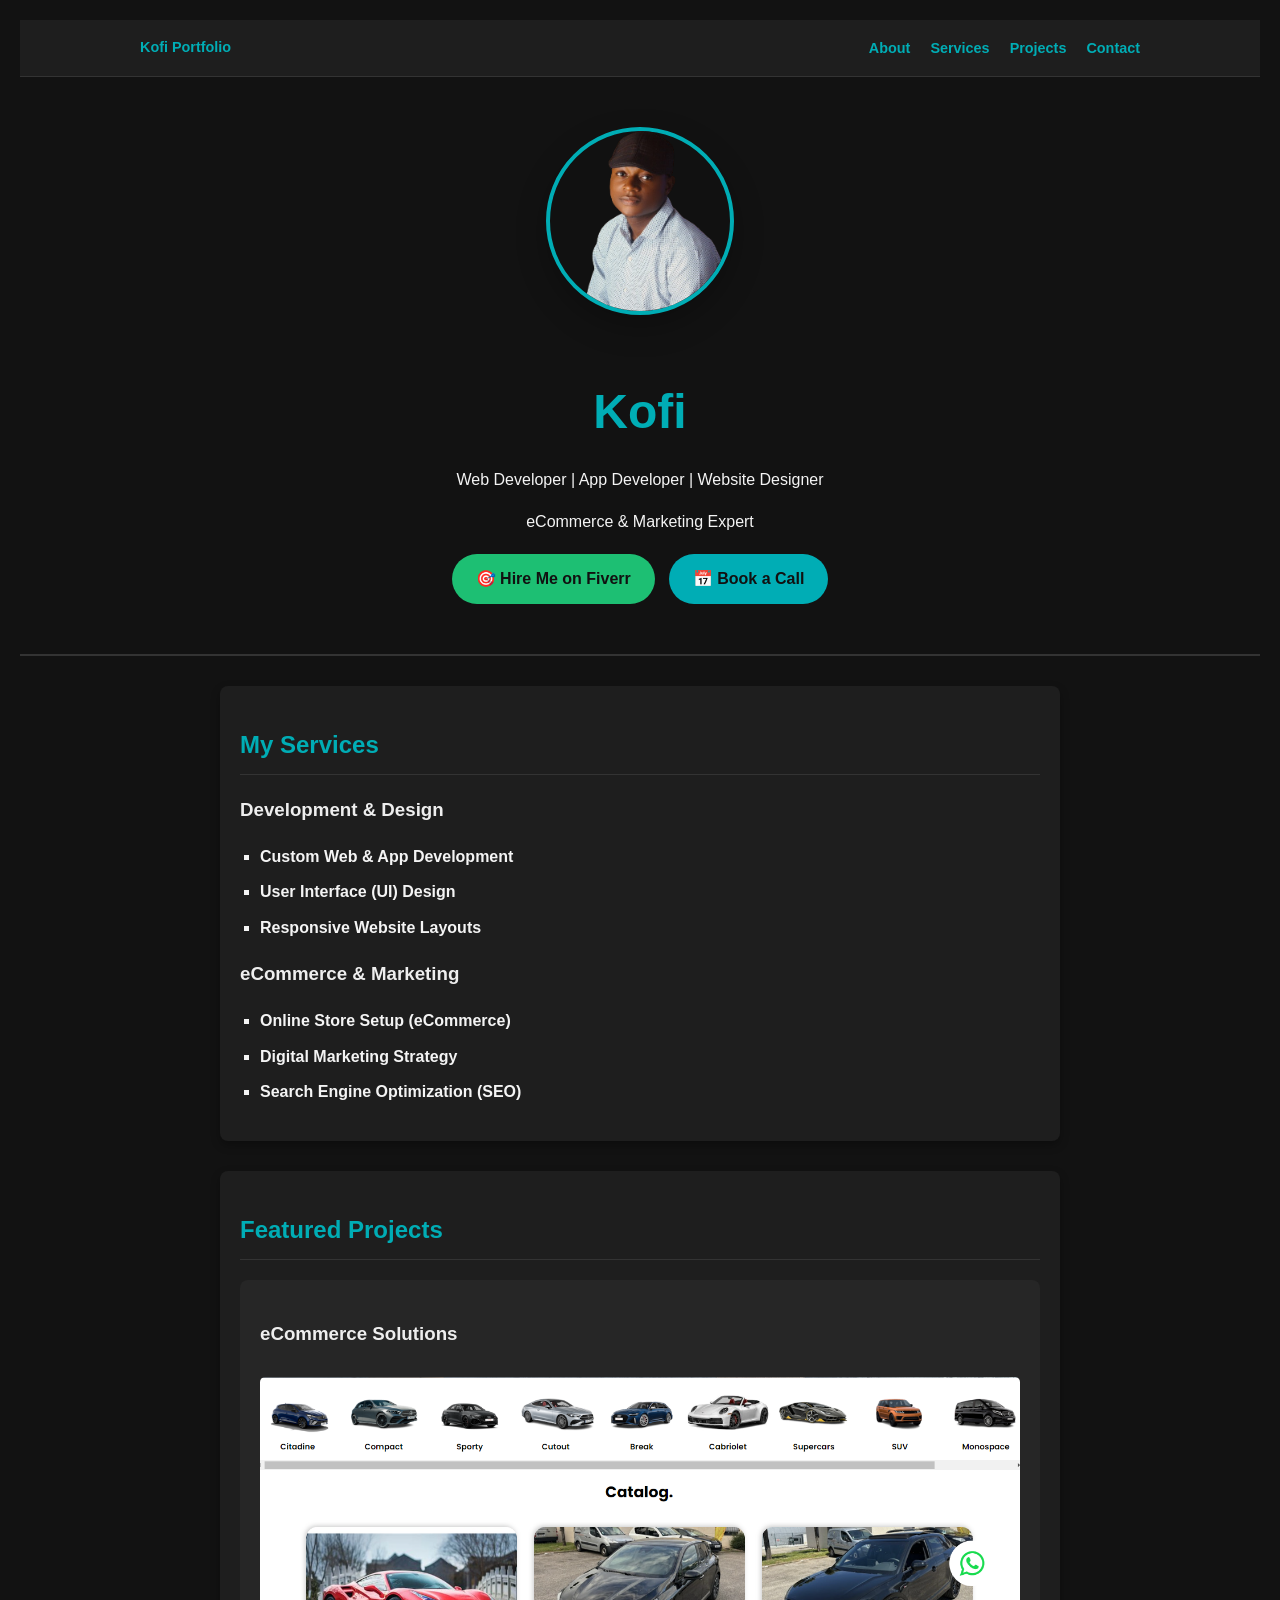
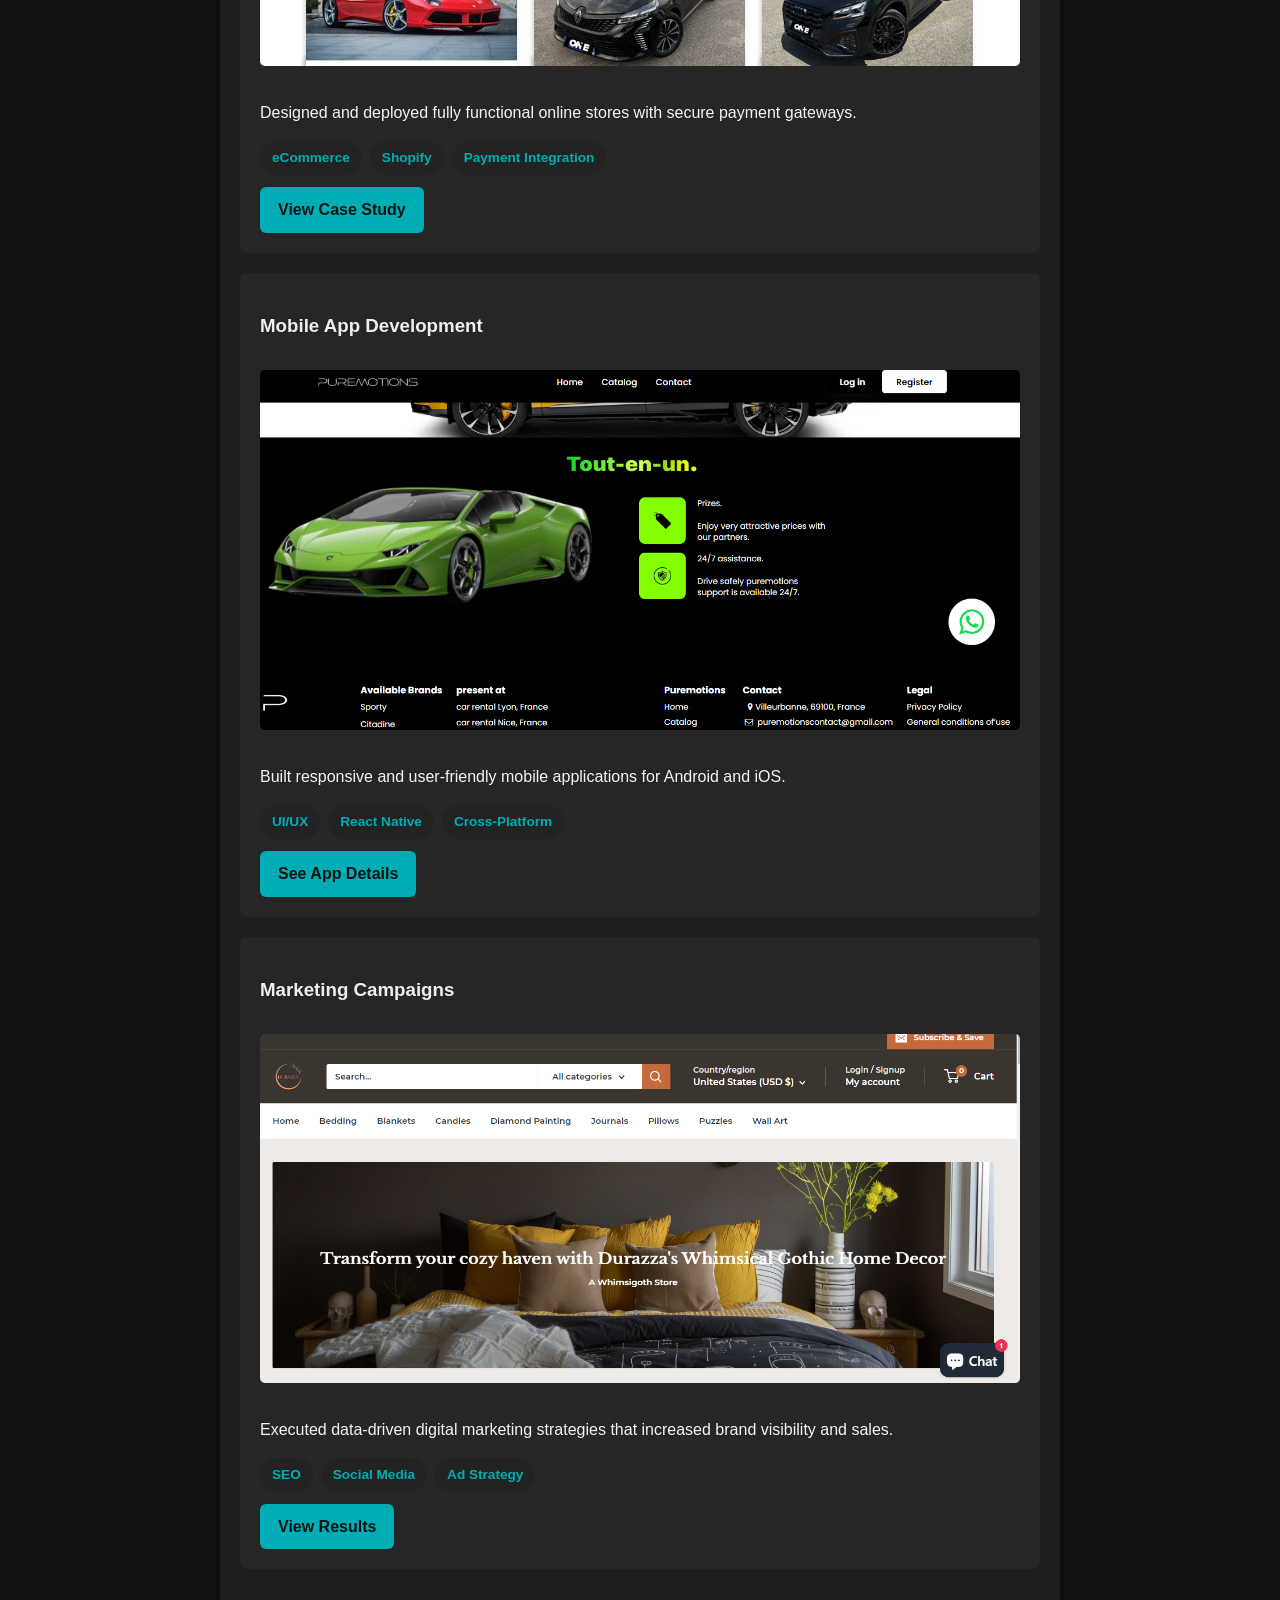
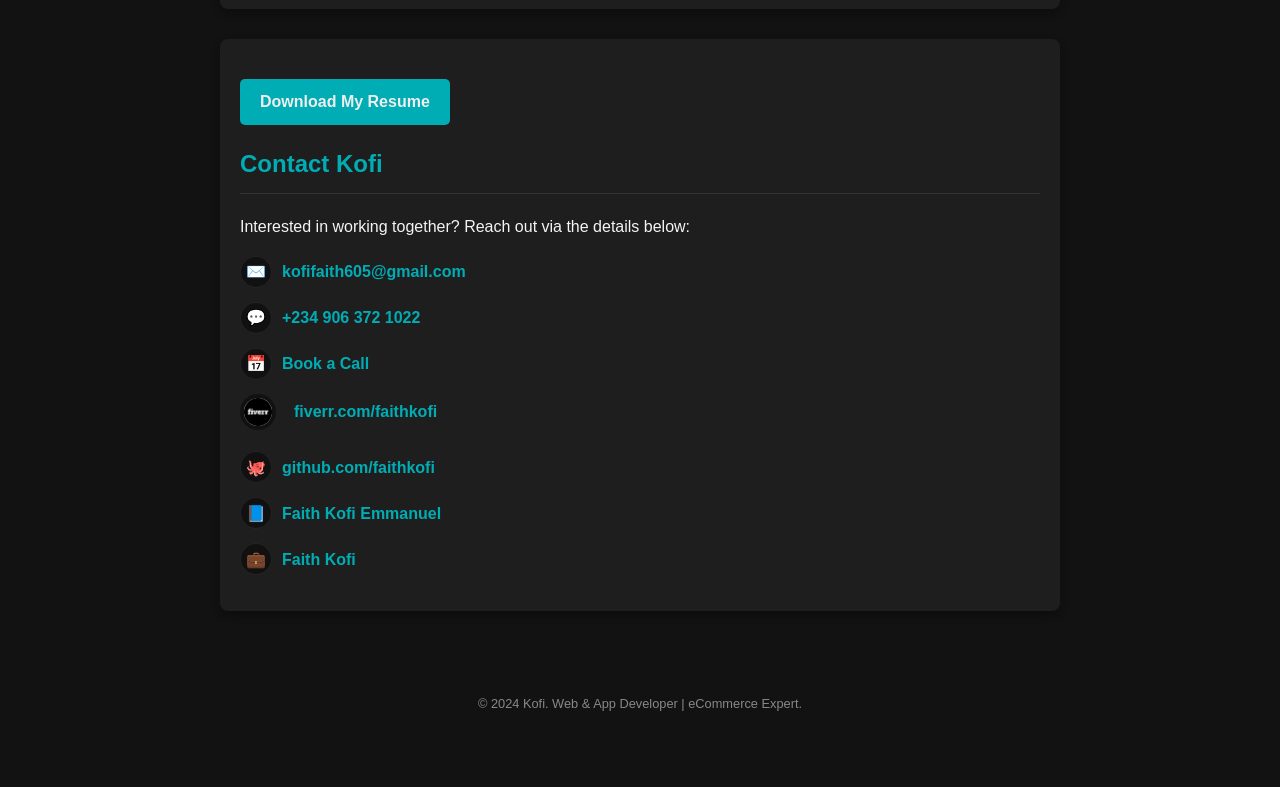
==== index.html @ effed1e2 "Initial commit" ====
<!DOCTYPE html>
<html lang="en">
<head>
    <meta name="viewport" content="width=device-width, initial-scale=1.0">

    <link rel="stylesheet" href="style.css">

    <meta charset="UTF-8">
    <title>Kofi | Portfolio</title>
</head>
<body>
<nav>
    <div class="nav-container">
        <a href="#">Kofi Portfolio</a>
        <ul>
            <li><a href="about.html">About</a></li>
            <li><a href="#services">Services</a></li>
            <li><a href="#projects">Projects</a></li>
            <li><a href="#contact">Contact</a></li>
        </ul>
    </div>
</nav>

<header>
    <img src="kofi.jpg" alt="Kofi" class="profile-pic">
    <h1>Kofi</h1>
    <p>Web Developer | App Developer | Website Designer</p>
    <p>eCommerce & Marketing Expert</p>
    <div class="header-actions">
        <a href="https://fiverr.com/faithkofi" target="_blank" rel="noreferrer noopener" class="fiverr-badge">🎯 Hire Me on Fiverr</a>
        <a href="https://calendar.app.google/DiMwACK4RCLYakD48" target="_blank" rel="noreferrer noopener" class="calendar-btn">📅 Book a Call</a>
    </div>
</header>

<section id="services">
    <h2>My Services</h2>
    <div>
        <h3>Development & Design</h3>
        <ul>
            <li>Custom Web & App Development</li>
            <li>User Interface (UI) Design</li>
            <li>Responsive Website Layouts</li>
        </ul>
    </div>
    <div>
        <h3>eCommerce & Marketing</h3>
        <ul>
            <li>Online Store Setup (eCommerce)</li>
            <li>Digital Marketing Strategy</li>
            <li>Search Engine Optimization (SEO)</li>
        </ul>
    </div>
</section>

<section id="projects">
    <h2>Featured Projects</h2>
    <div class="project-card">
        <h3>eCommerce Solutions</h3>
        <img src="my-portfolio-folder/ecommerce-solutions.png" alt="eCommerce project" class="project-img">
        <p>Designed and deployed fully functional online stores with secure payment gateways.</p>
        <div class="project-tags">
            <span>eCommerce</span>
            <span>Shopify</span>
            <span>Payment Integration</span>
        </div>
        <a href="https://fiverr.com/faithkofi" target="_blank" rel="noreferrer noopener" class="project-btn">View Case Study</a>
    </div>
    <div class="project-card">
        <h3>Mobile App Development</h3>
        <img src="my-portfolio-folder/mobile-app-development.png" alt="Mobile app project" class="project-img">
        <p>Built responsive and user-friendly mobile applications for Android and iOS.</p>
        <div class="project-tags">
            <span>UI/UX</span>
            <span>React Native</span>
            <span>Cross-Platform</span>
        </div>
        <a href="https://fiverr.com/faithkofi" target="_blank" rel="noreferrer noopener" class="project-btn">See App Details</a>
    </div>
    <div class="project-card">
        <h3>Marketing Campaigns</h3>
        <img src="my-portfolio-folder/marketing-campaigns.png" alt="Marketing campaign project" class="project-img">
        <p>Executed data-driven digital marketing strategies that increased brand visibility and sales.</p>
        <div class="project-tags">
            <span>SEO</span>
            <span>Social Media</span>
            <span>Ad Strategy</span>
        </div>
        <a href="https://fiverr.com/faithkofi" target="_blank" rel="noreferrer noopener" class="project-btn">View Results</a>
    </div>
</section>

<section id="contact">
    <a href="Kofi_Resume.pdf" download class="resume-btn">Download My Resume</a>
    <h2>Contact Kofi</h2>
    <p>Interested in working together? Reach out via the details below:</p>
    <ul class="contact-list">
        <li><a href="mailto:kofifaith605@gmail.com" class="contact-link"><span class="contact-icon">✉️</span>kofifaith605@gmail.com</a></li>
        <li><a href="https://wa.me/2349063721022" class="contact-link" target="_blank" rel="noreferrer noopener"><span class="contact-icon">💬</span>+234 906 372 1022</a></li>
        <li><a href="https://calendar.app.google/DiMwACK4RCLYakD48" class="contact-link" target="_blank" rel="noreferrer noopener"><span class="contact-icon">📅</span>Book a Call</a></li>
        <li><a href="https://fiverr.com/faithkofi" class="contact-link" target="_blank" rel="noreferrer noopener"><img src="fiverr logo/download (4).png" alt="Fiverr" class="contact-logo">fiverr.com/faithkofi</a></li>
        <li><a href="https://github.com/faithkofi" class="contact-link" target="_blank" rel="noreferrer noopener"><span class="contact-icon">🐙</span>github.com/faithkofi</a></li>
        <li><a href="https://www.facebook.com/profile.php?id=61564514961790" class="contact-link" target="_blank" rel="noreferrer noopener"><span class="contact-icon">📘</span>Faith Kofi Emmanuel</a></li>
        <li><a href="#" class="contact-link" target="_blank" rel="noreferrer noopener"><span class="contact-icon">💼</span>Faith Kofi</a></li>
    </ul>
</section>

<footer>
    <p>&copy; 2024 Kofi. Web & App Developer | eCommerce Expert.</p>
</footer>

</body>
</html>
---- style.css ----
/* General Page Styling */
body {
    font-family: 'Segoe UI', Tahoma, Geneva, Verdana, sans-serif;
    line-height: 1.6;
    color: #f4f4f4;
    background-color: #121212;
    margin: 0;
    padding: 20px;
}

/* Header/Hero Section */
header {
    text-align: center;
    padding: 50px 0;
    border-bottom: 2px solid #333;
}

.header-actions {
    display: flex;
    justify-content: center;
    gap: 14px;
    flex-wrap: wrap;
    margin-top: 20px;
}

.fiverr-badge,
.calendar-btn {
    display: inline-block;
    padding: 12px 24px;
    border-radius: 999px;
    font-weight: 700;
    text-decoration: none;
    transition: transform 0.2s ease, background 0.2s ease;
}

.fiverr-badge {
    background: #1dbf73;
    color: #111;
}

.fiverr-badge:hover {
    background: #16a05a;
}

.calendar-btn {
    background: #00adb5;
    color: #111;
}

.calendar-btn:hover {
    background: #0098a3;
}

.fiverr-badge:hover {
    background: #16a05a;
    transform: translateY(-2px);
}

.profile-pic {
    width: 180px;
    height: 180px;
    border-radius: 50%; /* This makes the photo a circle */
    border: 4px solid #00adb5; /* Adds a teal ring around your face */
    object-fit: cover;
    margin-bottom: 20px;
    box-shadow: 0 12px 30px rgba(0, 0, 0, 0.25);
    background: #111;
    image-rendering: auto;
}

h1 {
    color: #00adb5; /* Modern Teal Color */
    font-size: 3rem;
    margin-bottom: 10px;
}

/* Section Styling */
section {
    max-width: 800px;
    margin: 30px auto;
    padding: 20px;
    background: #1e1e1e;
    border-radius: 8px;
    box-shadow: 0 4px 10px rgba(0,0,0,0.3);
}

h2 {
    color: #00adb5;
    border-bottom: 1px solid #333;
    padding-bottom: 10px;
}

h3 {
    color: #eeeeee;
}

/* List Styling */
ul {
    list-style-type: square;
    padding-left: 20px;
}

li {
    margin-bottom: 10px;
}

.contact-list {
    list-style: none;
    padding-left: 0;
}

.contact-list li {
    margin-bottom: 14px;
}

.contact-link {
    display: inline-flex;
    align-items: center;
    gap: 10px;
    color: #00adb5;
    text-decoration: none;
    font-weight: bold;
}

.contact-link:hover {
    color: #ffffff;
}

.contact-icon {
    display: inline-flex;
    align-items: center;
    justify-content: center;
    width: 32px;
    height: 32px;
    border-radius: 50%;
    background: #111;
    color: #00adb5;
    font-size: 1rem;
    box-shadow: inset 0 0 0 1px rgba(255,255,255,0.08);
}

.contact-logo {
    width: 28px;
    height: 28px;
    border-radius: 50%;
    object-fit: contain;
    margin-right: 8px;
    background: #111;
    padding: 4px;
}

/* Contact Links */
ul li {
    font-weight: bold;
}
/* Link Styling */
a {
    color: #00adb5;
    text-decoration: none;
    transition: 0.3s;
}

a:hover {
    color: #eeeeee;
    text-decoration: underline;
}
/* Navigation Styling */
nav {
    background: #1e1e1e;
    padding: 15px 0;
    position: sticky;
    top: 0;
    z-index: 1000;
    border-bottom: 1px solid #333;
}

.nav-container {
    max-width: 1000px;
    margin: 0 auto;
    display: flex;
    justify-content: space-between;
    align-items: center;
    padding: 0 20px;
}

nav ul {
    list-style: none;
    display: flex;
    margin: 0;
    padding: 0;
}

nav ul li {
    margin-left: 20px;
    margin-bottom: 0; /* Overrides previous li margin */
}

nav a {
    font-weight: bold;
    font-size: 0.9rem;
}
footer {
    text-align: center;
    padding: 40px 0;
    font-size: 0.8rem;
    color: #888;
}
/* Project Card Styling */
#projects .project-card {
    transition: transform 0.3s ease, box-shadow 0.3s ease;
    padding: 20px;
    margin-bottom: 20px;
    background: #262626;
    border-radius: 8px;
}

#projects .project-card:hover {
    transform: translateY(-8px);
    box-shadow: 0 10px 20px rgba(0, 173, 181, 0.3); /* Uses your teal color */
}

.project-tags {
    display: flex;
    flex-wrap: wrap;
    gap: 8px;
    margin: 16px 0 12px;
}

.project-tags span {
    background: #222;
    color: #00adb5;
    padding: 6px 12px;
    border-radius: 999px;
    font-size: 0.85rem;
    font-weight: 600;
}

.project-btn {
    display: inline-block;
    background-color: #00adb5;
    color: #111;
    padding: 10px 18px;
    border-radius: 6px;
    text-decoration: none;
    font-weight: bold;
    transition: background 0.2s ease, transform 0.2s ease;
}

.project-btn:hover {
    background-color: #00c8d5;
    transform: translateY(-2px);
    color: #ffffff;
}

.resume-btn {
    display: inline-block;
    background-color: #00adb5;
    color: #eeeeee;
    padding: 10px 20px;
    border-radius: 5px;
    margin-top: 20px;
    font-weight: bold;
}
.project-img {
    width: 100%;
    height: auto;
    border-radius: 5px;
    margin: 10px 0;
}

/* Mobile Responsive Adjustments */
@media (max-width: 600px) {
    body {
        padding: 10px;
    }

    h1 {
        font-size: 2rem; /* Makes Kofi's name fit on small screens */
    }

    section {
        padding: 15px;
        margin: 15px 5px;
    }

    header {
        padding: 30px 10px;
    }
}
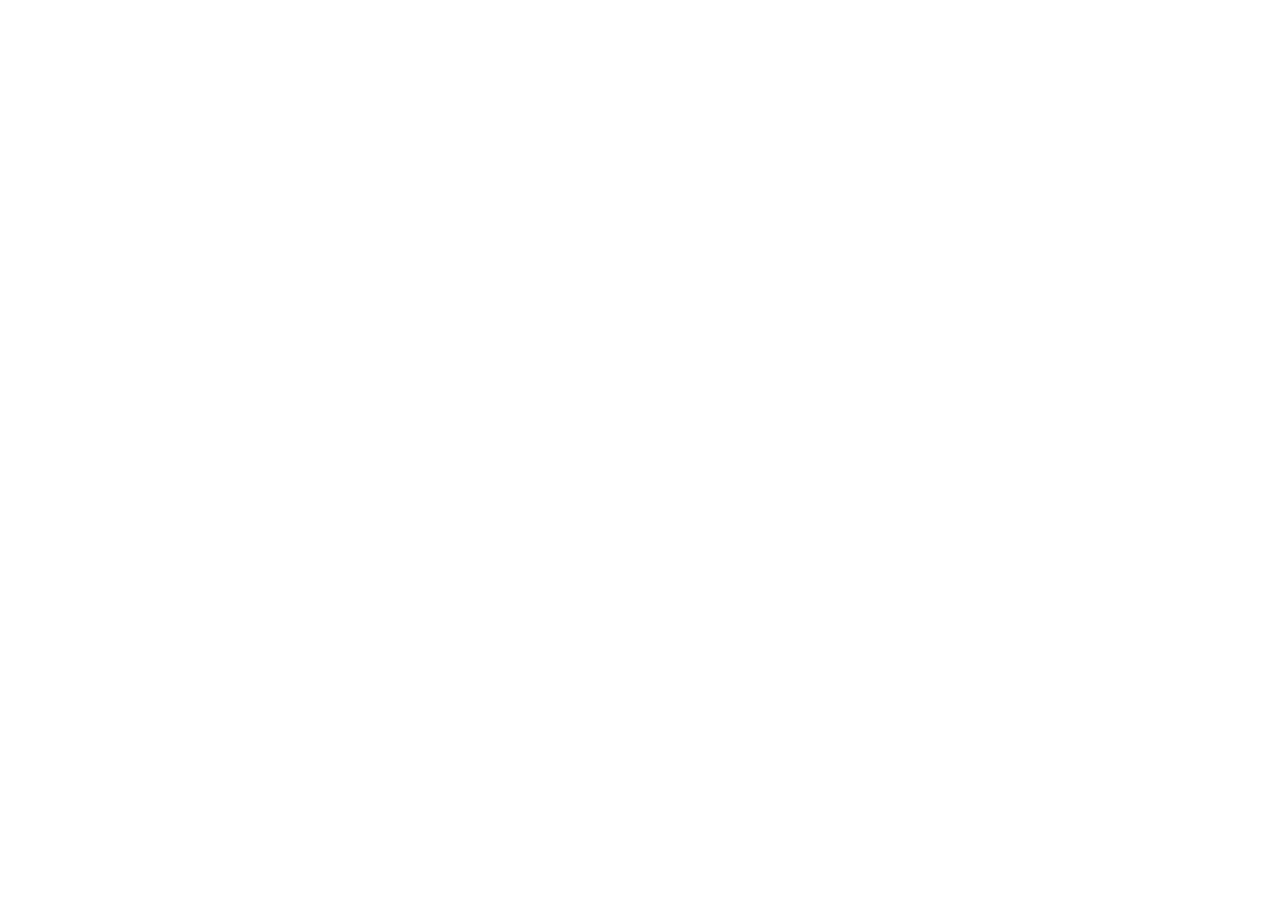
==== commit 016c2201: "Update favicon link and title in index.html" ====
--- a/index.html
+++ b/index.html
@@ -1,112 +1,12 @@
 <!DOCTYPE html>
 <html lang="en">
 <head>
-    <meta name="viewport" content="width=device-width, initial-scale=1.0">
-
-    <link rel="stylesheet" href="style.css">
-
     <meta charset="UTF-8">
-    <title>Kofi | Portfolio</title>
+    <link rel="icon" type="image/jpeg" href="kofi.jpg">
+    <title>Kofi Faith - Web & App Developer | Portfolio</title>
+    <!-- Other head elements -->
 </head>
 <body>
-<nav>
-    <div class="nav-container">
-        <a href="#">Kofi Portfolio</a>
-        <ul>
-            <li><a href="about.html">About</a></li>
-            <li><a href="#services">Services</a></li>
-            <li><a href="#projects">Projects</a></li>
-            <li><a href="#contact">Contact</a></li>
-        </ul>
-    </div>
-</nav>
-
-<header>
-    <img src="kofi.jpg" alt="Kofi" class="profile-pic">
-    <h1>Kofi</h1>
-    <p>Web Developer | App Developer | Website Designer</p>
-    <p>eCommerce & Marketing Expert</p>
-    <div class="header-actions">
-        <a href="https://fiverr.com/faithkofi" target="_blank" rel="noreferrer noopener" class="fiverr-badge">🎯 Hire Me on Fiverr</a>
-        <a href="https://calendar.app.google/DiMwACK4RCLYakD48" target="_blank" rel="noreferrer noopener" class="calendar-btn">📅 Book a Call</a>
-    </div>
-</header>
-
-<section id="services">
-    <h2>My Services</h2>
-    <div>
-        <h3>Development & Design</h3>
-        <ul>
-            <li>Custom Web & App Development</li>
-            <li>User Interface (UI) Design</li>
-            <li>Responsive Website Layouts</li>
-        </ul>
-    </div>
-    <div>
-        <h3>eCommerce & Marketing</h3>
-        <ul>
-            <li>Online Store Setup (eCommerce)</li>
-            <li>Digital Marketing Strategy</li>
-            <li>Search Engine Optimization (SEO)</li>
-        </ul>
-    </div>
-</section>
-
-<section id="projects">
-    <h2>Featured Projects</h2>
-    <div class="project-card">
-        <h3>eCommerce Solutions</h3>
-        <img src="my-portfolio-folder/ecommerce-solutions.png" alt="eCommerce project" class="project-img">
-        <p>Designed and deployed fully functional online stores with secure payment gateways.</p>
-        <div class="project-tags">
-            <span>eCommerce</span>
-            <span>Shopify</span>
-            <span>Payment Integration</span>
-        </div>
-        <a href="https://fiverr.com/faithkofi" target="_blank" rel="noreferrer noopener" class="project-btn">View Case Study</a>
-    </div>
-    <div class="project-card">
-        <h3>Mobile App Development</h3>
-        <img src="my-portfolio-folder/mobile-app-development.png" alt="Mobile app project" class="project-img">
-        <p>Built responsive and user-friendly mobile applications for Android and iOS.</p>
-        <div class="project-tags">
-            <span>UI/UX</span>
-            <span>React Native</span>
-            <span>Cross-Platform</span>
-        </div>
-        <a href="https://fiverr.com/faithkofi" target="_blank" rel="noreferrer noopener" class="project-btn">See App Details</a>
-    </div>
-    <div class="project-card">
-        <h3>Marketing Campaigns</h3>
-        <img src="my-portfolio-folder/marketing-campaigns.png" alt="Marketing campaign project" class="project-img">
-        <p>Executed data-driven digital marketing strategies that increased brand visibility and sales.</p>
-        <div class="project-tags">
-            <span>SEO</span>
-            <span>Social Media</span>
-            <span>Ad Strategy</span>
-        </div>
-        <a href="https://fiverr.com/faithkofi" target="_blank" rel="noreferrer noopener" class="project-btn">View Results</a>
-    </div>
-</section>
-
-<section id="contact">
-    <a href="Kofi_Resume.pdf" download class="resume-btn">Download My Resume</a>
-    <h2>Contact Kofi</h2>
-    <p>Interested in working together? Reach out via the details below:</p>
-    <ul class="contact-list">
-        <li><a href="mailto:kofifaith605@gmail.com" class="contact-link"><span class="contact-icon">✉️</span>kofifaith605@gmail.com</a></li>
-        <li><a href="https://wa.me/2349063721022" class="contact-link" target="_blank" rel="noreferrer noopener"><span class="contact-icon">💬</span>+234 906 372 1022</a></li>
-        <li><a href="https://calendar.app.google/DiMwACK4RCLYakD48" class="contact-link" target="_blank" rel="noreferrer noopener"><span class="contact-icon">📅</span>Book a Call</a></li>
-        <li><a href="https://fiverr.com/faithkofi" class="contact-link" target="_blank" rel="noreferrer noopener"><img src="fiverr logo/download (4).png" alt="Fiverr" class="contact-logo">fiverr.com/faithkofi</a></li>
-        <li><a href="https://github.com/faithkofi" class="contact-link" target="_blank" rel="noreferrer noopener"><span class="contact-icon">🐙</span>github.com/faithkofi</a></li>
-        <li><a href="https://www.facebook.com/profile.php?id=61564514961790" class="contact-link" target="_blank" rel="noreferrer noopener"><span class="contact-icon">📘</span>Faith Kofi Emmanuel</a></li>
-        <li><a href="#" class="contact-link" target="_blank" rel="noreferrer noopener"><span class="contact-icon">💼</span>Faith Kofi</a></li>
-    </ul>
-</section>
-
-<footer>
-    <p>&copy; 2024 Kofi. Web & App Developer | eCommerce Expert.</p>
-</footer>
-
+    <!-- Body content -->
 </body>
-</html>
+</html>
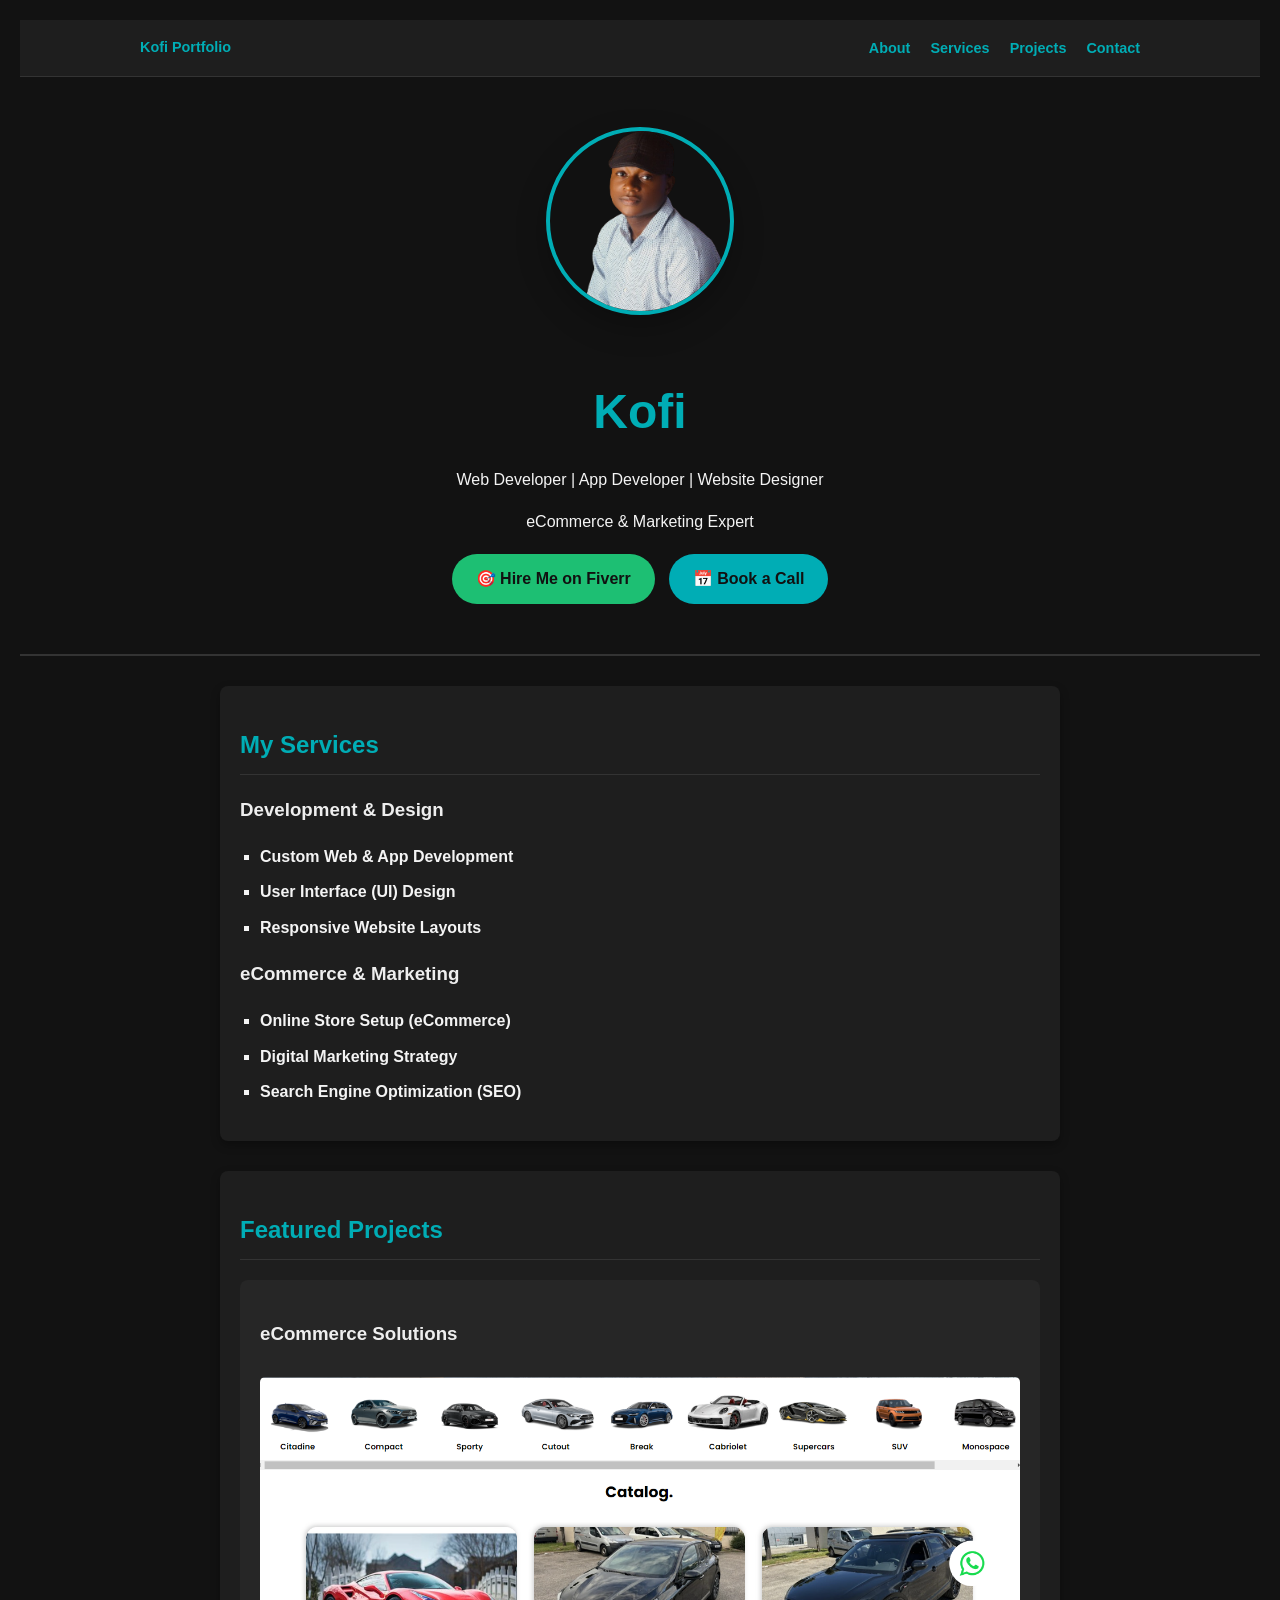
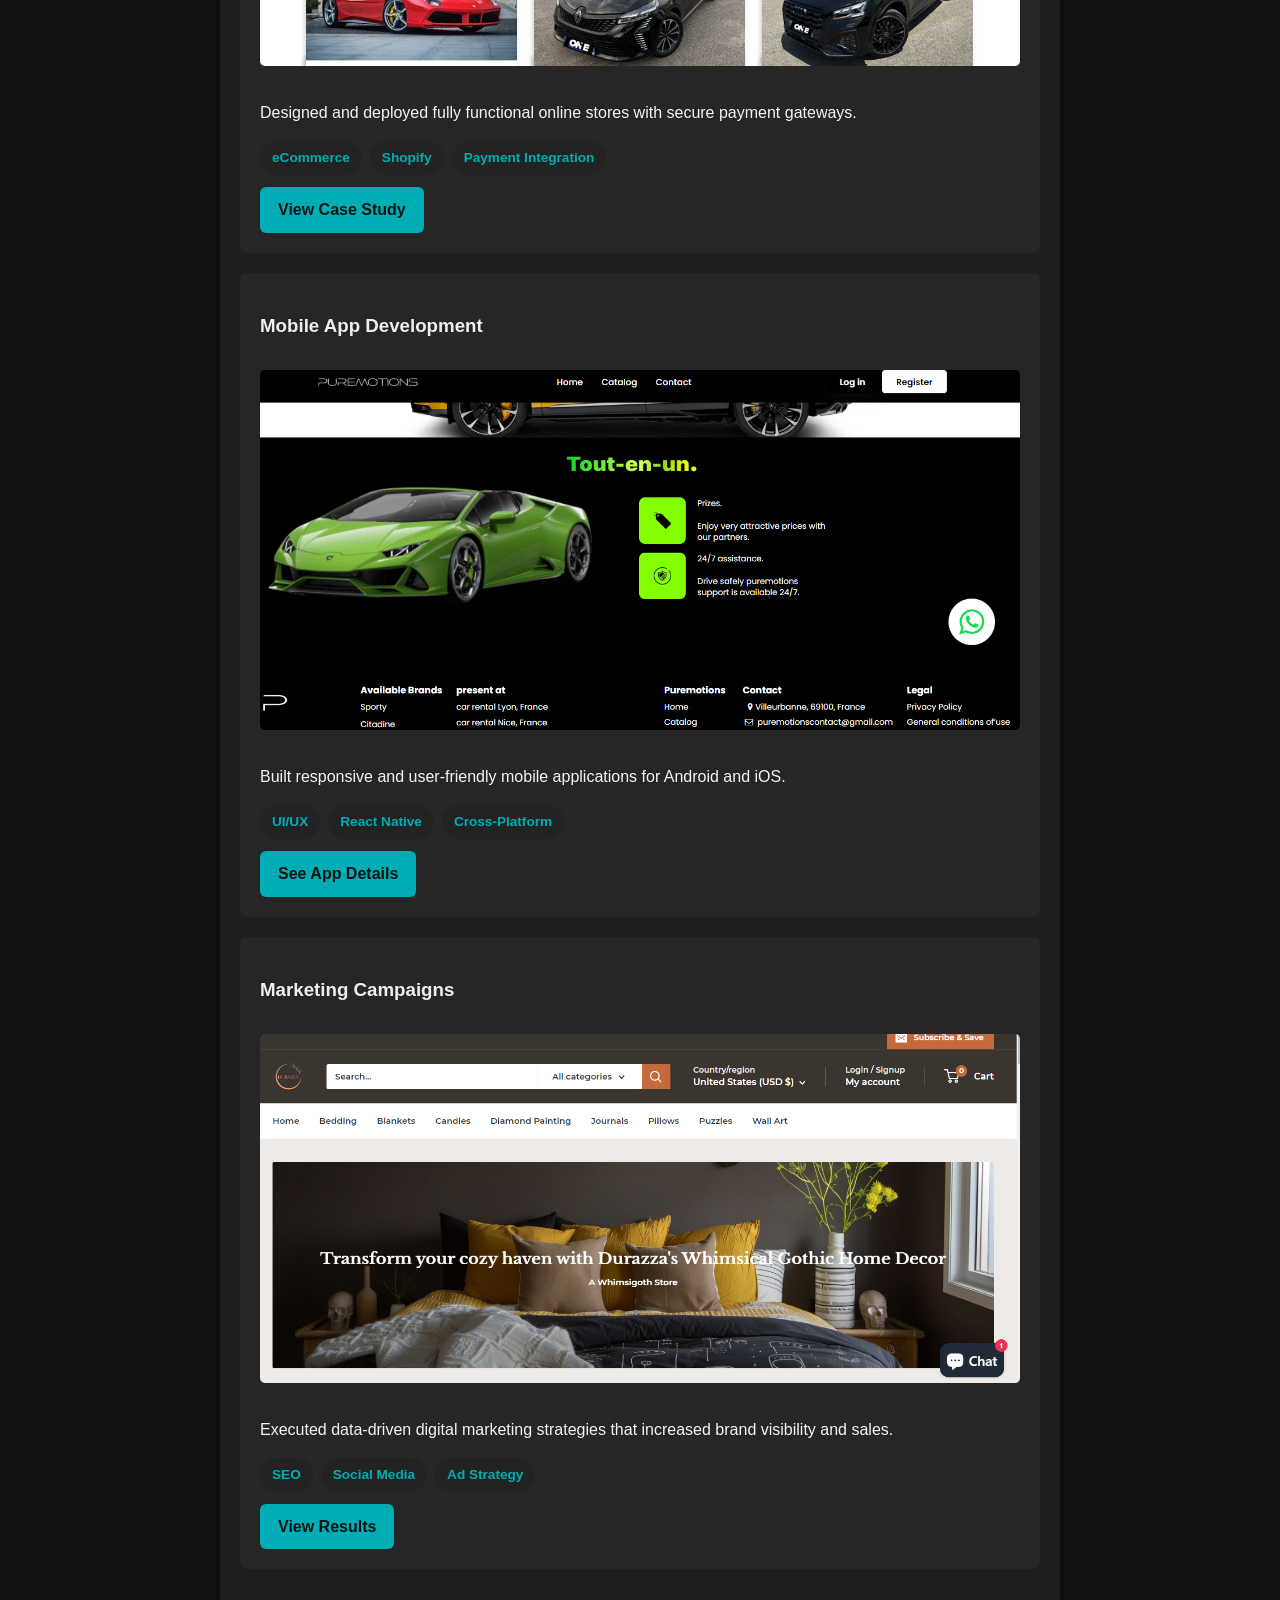
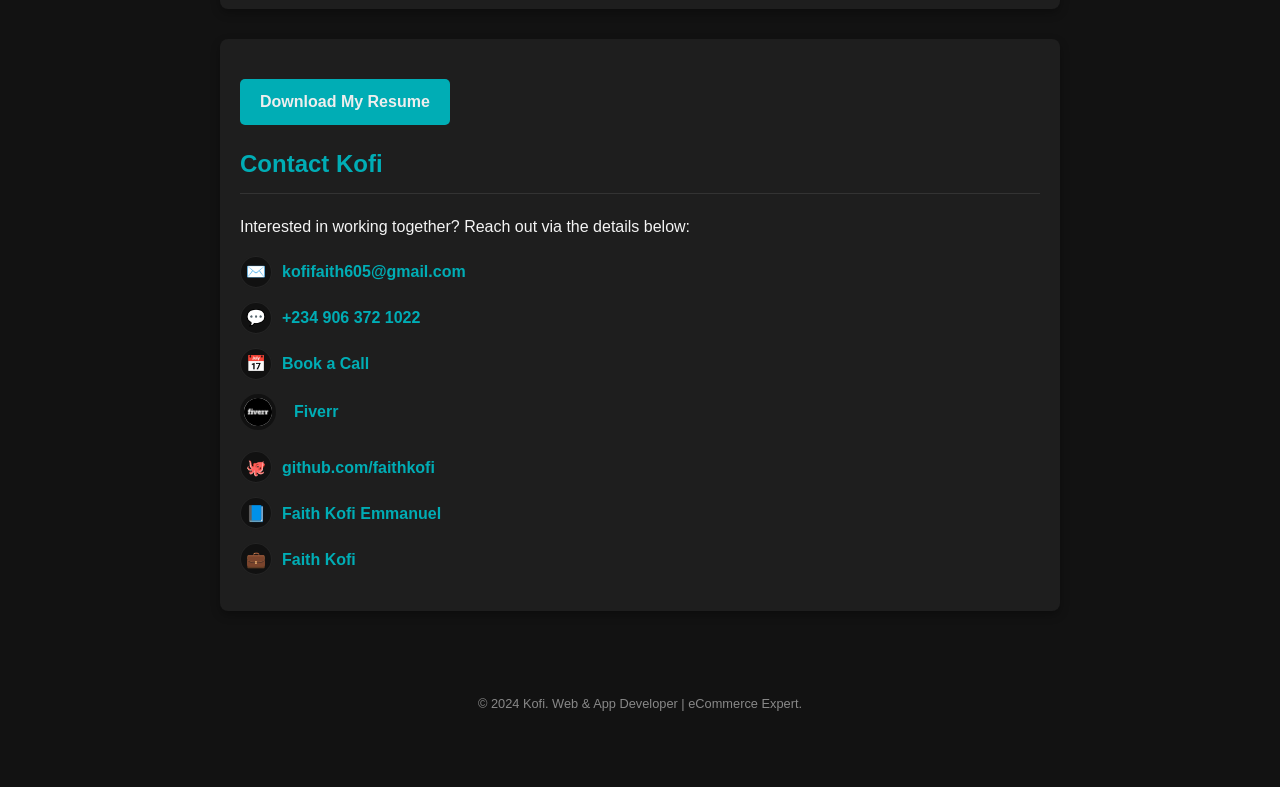
==== commit 9f9bdebc: "Updated index.html with complete restored content." ====
--- a/index.html
+++ b/index.html
@@ -2,11 +2,110 @@
 <html lang="en">
 <head>
     <meta charset="UTF-8">
+    <meta name="viewport" content="width=device-width, initial-scale=1.0">
     <link rel="icon" type="image/jpeg" href="kofi.jpg">
     <title>Kofi Faith - Web & App Developer | Portfolio</title>
-    <!-- Other head elements -->
+    <link rel="stylesheet" href="style.css">
 </head>
 <body>
-    <!-- Body content -->
+<nav>
+    <div class="nav-container">
+        <a href="#">Kofi Portfolio</a>
+        <ul>
+            <li><a href="about.html">About</a></li>
+            <li><a href="#services">Services</a></li>
+            <li><a href="#projects">Projects</a></li>
+            <li><a href="#contact">Contact</a></li>
+        </ul>
+    </div>
+</nav>
+
+<header>
+    <img src="kofi.jpg" alt="Kofi" class="profile-pic">
+    <h1>Kofi</h1>
+    <p>Web Developer | App Developer | Website Designer</p>
+    <p>eCommerce & Marketing Expert</p>
+    <div class="header-actions">
+        <a href="https://fiverr.com/faithkofi" target="_blank" rel="noreferrer noopener" class="fiverr-badge">🎯 Hire Me on Fiverr</a>
+        <a href="https://calendar.app.google/DiMwACK4RCLYakD48" target="_blank" rel="noreferrer noopener" class="calendar-btn">📅 Book a Call</a>
+    </div>
+</header>
+
+<section id="services">
+    <h2>My Services</h2>
+    <div>
+        <h3>Development & Design</h3>
+        <ul>
+            <li>Custom Web & App Development</li>
+            <li>User Interface (UI) Design</li>
+            <li>Responsive Website Layouts</li>
+        </ul>
+    </div>
+    <div>
+        <h3>eCommerce & Marketing</h3>
+        <ul>
+            <li>Online Store Setup (eCommerce)</li>
+            <li>Digital Marketing Strategy</li>
+            <li>Search Engine Optimization (SEO)</li>
+        </ul>
+    </div>
+</section>
+
+<section id="projects">
+    <h2>Featured Projects</h2>
+    <div class="project-card">
+        <h3>eCommerce Solutions</h3>
+        <img src="my-portfolio-folder/ecommerce-solutions.png" alt="eCommerce project" class="project-img">
+        <p>Designed and deployed fully functional online stores with secure payment gateways.</p>
+        <div class="project-tags">
+            <span>eCommerce</span>
+            <span>Shopify</span>
+            <span>Payment Integration</span>
+        </div>
+        <a href="https://fiverr.com/faithkofi" target="_blank" rel="noreferrer noopener" class="project-btn">View Case Study</a>
+    </div>
+    <div class="project-card">
+        <h3>Mobile App Development</h3>
+        <img src="my-portfolio-folder/mobile-app-development.png" alt="Mobile app project" class="project-img">
+        <p>Built responsive and user-friendly mobile applications for Android and iOS.</p>
+        <div class="project-tags">
+            <span>UI/UX</span>
+            <span>React Native</span>
+            <span>Cross-Platform</span>
+        </div>
+        <a href="https://fiverr.com/faithkofi" target="_blank" rel="noreferrer noopener" class="project-btn">See App Details</a>
+    </div>
+    <div class="project-card">
+        <h3>Marketing Campaigns</h3>
+        <img src="my-portfolio-folder/marketing-campaigns.png" alt="Marketing campaign project" class="project-img">
+        <p>Executed data-driven digital marketing strategies that increased brand visibility and sales.</p>
+        <div class="project-tags">
+            <span>SEO</span>
+            <span>Social Media</span>
+            <span>Ad Strategy</span>
+        </div>
+        <a href="https://fiverr.com/faithkofi" target="_blank" rel="noreferrer noopener" class="project-btn">View Results</a>
+    </div>
+</section>
+
+<section id="contact">
+    <a href="Kofi_Resume.pdf" download class="resume-btn">Download My Resume</a>
+    <h2>Contact Kofi</h2>
+    <p>Interested in working together? Reach out via the details below:</p>
+    <ul class="contact-list">
+        <li><a href="mailto:kofifaith605@gmail.com" class="contact-link"><span class="contact-icon">✉️</span>kofifaith605@gmail.com</a></li>
+        <li><a href="https://wa.me/2349063721022" class="contact-link" target="_blank" rel="noreferrer noopener"><span class="contact-icon">💬</span>+234 906 372 1022</a></li>
+        <li><a href="https://calendar.app.google/DiMwACK4RCLYakD48" class="contact-link" target="_blank" rel="noreferrer noopener"><span class="contact-icon">📅</span>Book a Call</a></li>
+        <li><a href="https://fiverr.com/faithkofi" class="contact-link" target="_blank" rel="noreferrer noopener"><img src="fiverr logo/download (4).png" alt="Fiverr" class="contact-logo">Fiverr</a></li>
+        <li><a href="https://github.com/faithkofi" class="contact-link" target="_blank" rel="noreferrer noopener"><span class="contact-icon">🐙</span>github.com/faithkofi</a></li>
+        <li><a href="https://www.facebook.com/profile.php?id=61564514961790" class="contact-link" target="_blank" rel="noreferrer noopener"><span class="contact-icon">📘</span>Faith Kofi Emmanuel</a></li>
+        <li><a href="#" class="contact-link" target="_blank" rel="noreferrer noopener"><span class="contact-icon">💼</span>Faith Kofi</a></li>
+    </ul>
+</section>
+
+<footer>
+    <p>&copy; 2024 Kofi. Web & App Developer | eCommerce Expert.</p>
+</footer>
+
 </body>
 </html>
--- a/style.css
+++ b/style.css
@@ -0,0 +1,289 @@
+/* General Page Styling */
+body {
+    font-family: 'Segoe UI', Tahoma, Geneva, Verdana, sans-serif;
+    line-height: 1.6;
+    color: #f4f4f4;
+    background-color: #121212;
+    margin: 0;
+    padding: 20px;
+}
+
+/* Header/Hero Section */
+header {
+    text-align: center;
+    padding: 50px 0;
+    border-bottom: 2px solid #333;
+}
+
+.header-actions {
+    display: flex;
+    justify-content: center;
+    gap: 14px;
+    flex-wrap: wrap;
+    margin-top: 20px;
+}
+
+.fiverr-badge,
+.calendar-btn {
+    display: inline-block;
+    padding: 12px 24px;
+    border-radius: 999px;
+    font-weight: 700;
+    text-decoration: none;
+    transition: transform 0.2s ease, background 0.2s ease;
+}
+
+.fiverr-badge {
+    background: #1dbf73;
+    color: #111;
+}
+
+.fiverr-badge:hover {
+    background: #16a05a;
+}
+
+.calendar-btn {
+    background: #00adb5;
+    color: #111;
+}
+
+.calendar-btn:hover {
+    background: #0098a3;
+}
+
+.fiverr-badge:hover {
+    background: #16a05a;
+    transform: translateY(-2px);
+}
+
+.profile-pic {
+    width: 180px;
+    height: 180px;
+    border-radius: 50%; /* This makes the photo a circle */
+    border: 4px solid #00adb5; /* Adds a teal ring around your face */
+    object-fit: cover;
+    margin-bottom: 20px;
+    box-shadow: 0 12px 30px rgba(0, 0, 0, 0.25);
+    background: #111;
+    image-rendering: auto;
+}
+
+h1 {
+    color: #00adb5; /* Modern Teal Color */
+    font-size: 3rem;
+    margin-bottom: 10px;
+}
+
+/* Section Styling */
+section {
+    max-width: 800px;
+    margin: 30px auto;
+    padding: 20px;
+    background: #1e1e1e;
+    border-radius: 8px;
+    box-shadow: 0 4px 10px rgba(0,0,0,0.3);
+}
+
+h2 {
+    color: #00adb5;
+    border-bottom: 1px solid #333;
+    padding-bottom: 10px;
+}
+
+h3 {
+    color: #eeeeee;
+}
+
+/* List Styling */
+ul {
+    list-style-type: square;
+    padding-left: 20px;
+}
+
+li {
+    margin-bottom: 10px;
+}
+
+.contact-list {
+    list-style: none;
+    padding-left: 0;
+}
+
+.contact-list li {
+    margin-bottom: 14px;
+}
+
+.contact-link {
+    display: inline-flex;
+    align-items: center;
+    gap: 10px;
+    color: #00adb5;
+    text-decoration: none;
+    font-weight: bold;
+}
+
+.contact-link:hover {
+    color: #ffffff;
+}
+
+.contact-icon {
+    display: inline-flex;
+    align-items: center;
+    justify-content: center;
+    width: 32px;
+    height: 32px;
+    border-radius: 50%;
+    background: #111;
+    color: #00adb5;
+    font-size: 1rem;
+    box-shadow: inset 0 0 0 1px rgba(255,255,255,0.08);
+}
+
+.contact-logo {
+    width: 28px;
+    height: 28px;
+    border-radius: 50%;
+    object-fit: contain;
+    margin-right: 8px;
+    background: #111;
+    padding: 4px;
+}
+
+/* Contact Links */
+ul li {
+    font-weight: bold;
+}
+/* Link Styling */
+a {
+    color: #00adb5;
+    text-decoration: none;
+    transition: 0.3s;
+}
+
+a:hover {
+    color: #eeeeee;
+    text-decoration: underline;
+}
+/* Navigation Styling */
+nav {
+    background: #1e1e1e;
+    padding: 15px 0;
+    position: sticky;
+    top: 0;
+    z-index: 1000;
+    border-bottom: 1px solid #333;
+}
+
+.nav-container {
+    max-width: 1000px;
+    margin: 0 auto;
+    display: flex;
+    justify-content: space-between;
+    align-items: center;
+    padding: 0 20px;
+}
+
+nav ul {
+    list-style: none;
+    display: flex;
+    margin: 0;
+    padding: 0;
+}
+
+nav ul li {
+    margin-left: 20px;
+    margin-bottom: 0; /* Overrides previous li margin */
+}
+
+nav a {
+    font-weight: bold;
+    font-size: 0.9rem;
+}
+footer {
+    text-align: center;
+    padding: 40px 0;
+    font-size: 0.8rem;
+    color: #888;
+}
+/* Project Card Styling */
+#projects .project-card {
+    transition: transform 0.3s ease, box-shadow 0.3s ease;
+    padding: 20px;
+    margin-bottom: 20px;
+    background: #262626;
+    border-radius: 8px;
+}
+
+#projects .project-card:hover {
+    transform: translateY(-8px);
+    box-shadow: 0 10px 20px rgba(0, 173, 181, 0.3); /* Uses your teal color */
+}
+
+.project-tags {
+    display: flex;
+    flex-wrap: wrap;
+    gap: 8px;
+    margin: 16px 0 12px;
+}
+
+.project-tags span {
+    background: #222;
+    color: #00adb5;
+    padding: 6px 12px;
+    border-radius: 999px;
+    font-size: 0.85rem;
+    font-weight: 600;
+}
+
+.project-btn {
+    display: inline-block;
+    background-color: #00adb5;
+    color: #111;
+    padding: 10px 18px;
+    border-radius: 6px;
+    text-decoration: none;
+    font-weight: bold;
+    transition: background 0.2s ease, transform 0.2s ease;
+}
+
+.project-btn:hover {
+    background-color: #00c8d5;
+    transform: translateY(-2px);
+    color: #ffffff;
+}
+
+.resume-btn {
+    display: inline-block;
+    background-color: #00adb5;
+    color: #eeeeee;
+    padding: 10px 20px;
+    border-radius: 5px;
+    margin-top: 20px;
+    font-weight: bold;
+}
+.project-img {
+    width: 100%;
+    height: auto;
+    border-radius: 5px;
+    margin: 10px 0;
+}
+
+/* Mobile Responsive Adjustments */
+@media (max-width: 600px) {
+    body {
+        padding: 10px;
+    }
+
+    h1 {
+        font-size: 2rem; /* Makes Kofi's name fit on small screens */
+    }
+
+    section {
+        padding: 15px;
+        margin: 15px 5px;
+    }
+
+    header {
+        padding: 30px 10px;
+    }
+}
